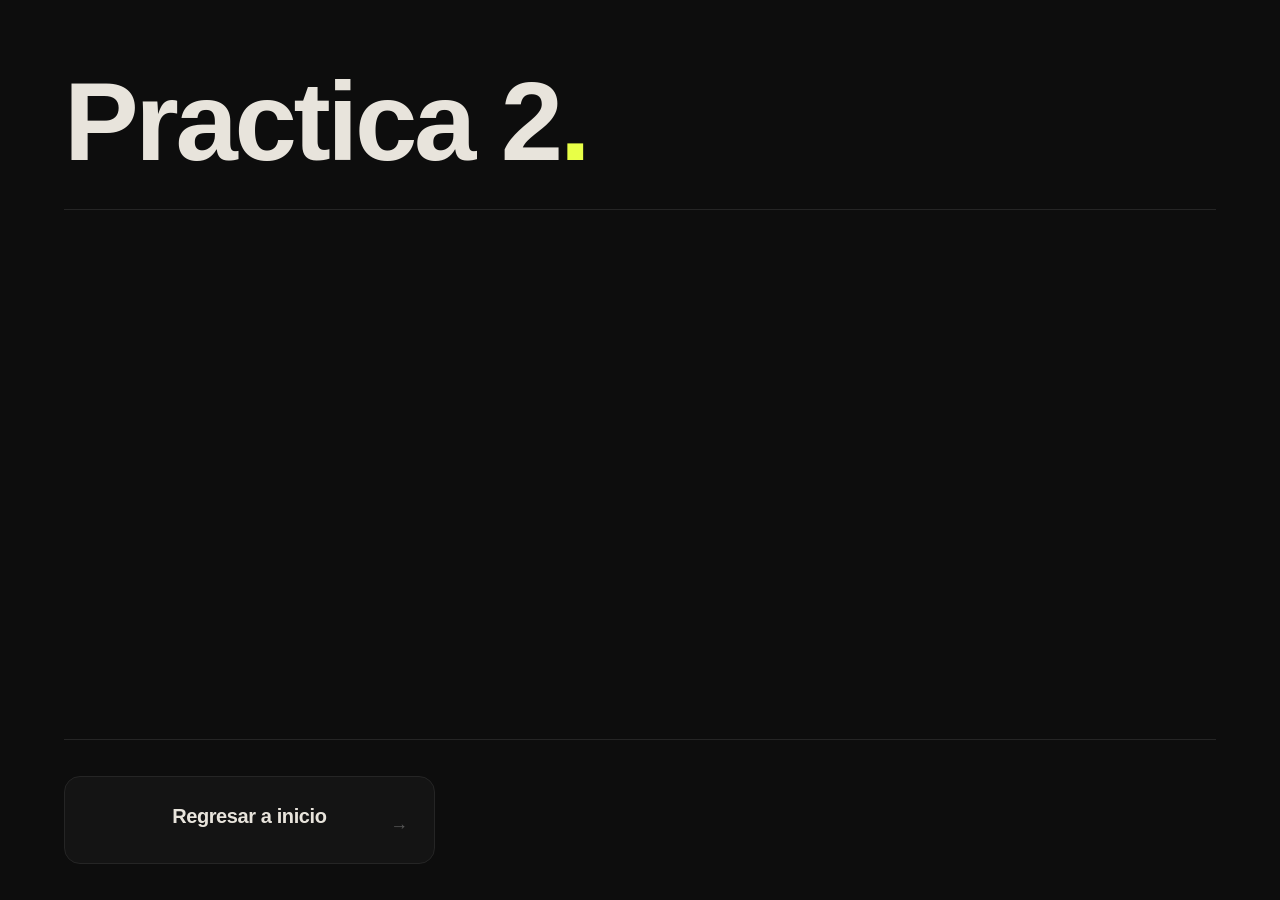
==== practica2.html @ 5b9fb8fa "estructura del index y creacion de archivos html y styles" ====
<!DOCTYPE html>
<html lang="en">
<head>
    <meta charset="UTF-8">
    <meta name="viewport" content="width=device-width, initial-scale=1.0">
    <title>Practica 2</title>
    <link rel="stylesheet" href="styles.css" />
</head>
<body>
    <header>
        <h1>Practica 2<span class="accent">.</span></h1>
    </header>

    <footer>
        <div class="grid">
            <a href="index.html"class="card">
                <div class="card-body">
                <h2>Regresar a inicio</h2>
                </div>
                <div class="card-arrow">→</div>
            </a>
        </div>
    </footer>
</body>
</html>
---- styles.css ----
/* ── Reset & Variables ─────────────────────────────── */
*, *::before, *::after {
  box-sizing: border-box;
  margin: 0;
  padding: 0;
}

:root {
  --bg:       #0d0d0d;
  --surface:  #141414;
  --border:   #252525;
  --text:     #e8e4dc;
  --muted:    #5a5a5a;
  --accent:   #e8ff47;
  --accent2:  #ff6b35;
  --font-display: 'Syne', sans-serif;
  --font-mono:    'DM Mono', monospace;
  --radius: 16px;
  --transition: 0.35s cubic-bezier(0.4, 0, 0.2, 1);
}

/* ── Base ──────────────────────────────────────────── */
html {
  font-size: 16px;
  scroll-behavior: smooth;
}

body {
  background-color: var(--bg);
  color: var(--text);
  font-family: var(--font-display);
  min-height: 100vh;
  padding: 0 clamp(1.5rem, 5vw, 4rem);
  display: flex;
  flex-direction: column;
}

/* ── Header ────────────────────────────────────────── */
header {
  padding: clamp(3rem, 8vh, 6rem) 0 clamp(2rem, 4vh, 3.5rem);
  border-bottom: 1px solid var(--border);
  margin-bottom: clamp(2.5rem, 5vh, 4rem);
}

.label {
  font-family: var(--font-mono);
  font-size: 0.72rem;
  letter-spacing: 0.15em;
  text-transform: uppercase;
  color: var(--muted);
  margin-bottom: 1rem;
}

header h1 {
  font-size: clamp(3.5rem, 10vw, 7rem);
  font-weight: 800;
  line-height: 0.9;
  letter-spacing: -0.03em;
  color: var(--text);
}

.accent {
  color: var(--accent);
}

.subtitle {
  margin-top: 1.2rem;
  font-size: 1rem;
  color: var(--muted);
  font-weight: 400;
  max-width: 420px;
}

/* ── Grid ──────────────────────────────────────────── */
.grid {
  display: grid;
  grid-template-columns: repeat(auto-fill, minmax(280px, 1fr));
  gap: 1.25rem;
}

/* ── Cards ─────────────────────────────────────────── */
.card {
  position: relative;
  display: flex;
  flex-direction: column;
  gap: 0.75rem;
  padding: 1.75rem;
  background: var(--surface);
  border: 1px solid var(--border);
  border-radius: var(--radius);
  text-decoration: none;
  color: var(--text);
  overflow: hidden;
  transition:
    transform var(--transition),
    border-color var(--transition),
    box-shadow var(--transition);
}

/* Shine sweep on hover */
.card::before {
  content: '';
  position: absolute;
  inset: 0;
  background: linear-gradient(
    120deg,
    transparent 30%,
    rgba(232, 255, 71, 0.06) 50%,
    transparent 70%
  );
  transform: translateX(-100%);
  transition: transform 0.55s ease;
  pointer-events: none;
}

/* Top accent line */
.card::after {
  content: '';
  position: absolute;
  top: 0;
  left: 0;
  right: 0;
  height: 2px;
  background: var(--accent);
  transform: scaleX(0);
  transform-origin: left;
  transition: transform var(--transition);
}

.card:hover {
  transform: translateY(-6px);
  border-color: #333;
  box-shadow:
    0 20px 40px rgba(0, 0, 0, 0.5),
    0 0 0 1px rgba(232, 255, 71, 0.08);
}

.card:hover::before {
  transform: translateX(100%);
}

.card:hover::after {
  transform: scaleX(1);
}

/* Highlight card variant */
.card--highlight {
  background: #131a00;
  border-color: rgba(232, 255, 71, 0.18);
}

.card--highlight::after {
  background: var(--accent);
}

/* ── Card internals ─────────────────────────────────── */
.card-num {
  font-family: var(--font-mono);
  font-size: 0.68rem;
  color: var(--muted);
  letter-spacing: 0.1em;
  transition: color var(--transition);
}

.card:hover .card-num {
  color: var(--accent);
}

.card-body h2 {
  font-size: 1.25rem;
  font-weight: 700;
  letter-spacing: -0.02em;
  margin-bottom: 0.45rem;
  transition: color var(--transition);
}

.card:hover .card-body h2 {
  color: var(--accent);
}

.card-body p {
  font-size: 0.85rem;
  line-height: 1.6;
  color: var(--muted);
  font-family: var(--font-mono);
  font-weight: 300;
}

.card-tag {
  display: inline-block;
  font-family: var(--font-mono);
  font-size: 0.65rem;
  letter-spacing: 0.08em;
  padding: 0.3em 0.75em;
  border: 1px solid var(--border);
  border-radius: 100px;
  color: var(--muted);
  margin-top: auto;
  width: fit-content;
  transition:
    border-color var(--transition),
    color var(--transition),
    background var(--transition);
}

.card:hover .card-tag {
  border-color: var(--accent);
  color: var(--accent);
  background: rgba(232, 255, 71, 0.06);
}

.card-arrow {
  position: absolute;
  bottom: 1.6rem;
  right: 1.6rem;
  font-size: 1.1rem;
  color: var(--muted);
  transition:
    color var(--transition),
    transform var(--transition);
}

.card:hover .card-arrow {
  color: var(--accent);
  transform: translate(4px, -4px);
}

/* ── Footer ─────────────────────────────────────────── */
footer {
  margin-top: auto;
  padding: clamp(2rem, 4vh, 3rem) 0;
  border-top: 1px solid var(--border);
  text-align: center;
}

footer p {
  font-family: var(--font-mono);
  font-size: 0.75rem;
  color: var(--muted);
}

footer code {
  color: var(--accent);
  font-style: italic;
}

/* ── Animations on load ─────────────────────────────── */
@keyframes fadeUp {
  from {
    opacity: 0;
    transform: translateY(24px);
  }
  to {
    opacity: 1;
    transform: translateY(0);
  }
}

header {
  animation: fadeUp 0.6s ease both;
}

.card {
  animation: fadeUp 0.5s ease both;
}

.card:nth-child(1) { animation-delay: 0.1s; }
.card:nth-child(2) { animation-delay: 0.18s; }
.card:nth-child(3) { animation-delay: 0.26s; }
.card:nth-child(4) { animation-delay: 0.34s; }
.card:nth-child(5) { animation-delay: 0.42s; }
.card:nth-child(6) { animation-delay: 0.5s; }

/* ── Responsive ─────────────────────────────────────── */
@media (max-width: 500px) {
  .grid {
    grid-template-columns: 1fr;
  }
}

button{
  color:white;
}
button:hover{
  transform: translateY(-6px);
  border-color: #333;
  box-shadow:
    0 20px 40px rgba(0, 0, 0, 0.5),
    0 0 0 1px rgba(232, 255, 71, 0.08);
}
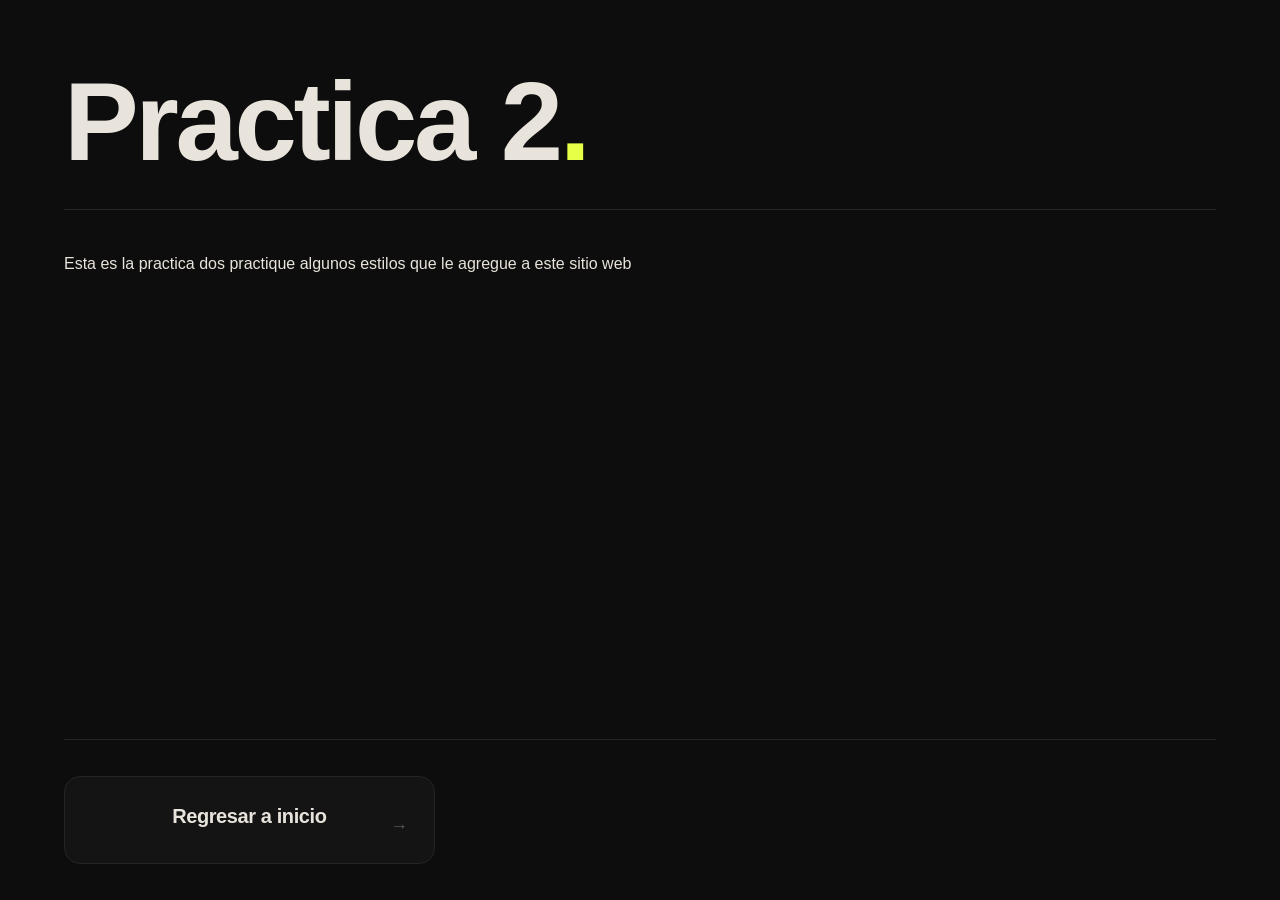
==== commit 62519ca3: "Modificaciones de la practica 2" ====
--- a/practica2.html
+++ b/practica2.html
@@ -10,7 +10,12 @@
     <header>
         <h1>Practica 2<span class="accent">.</span></h1>
     </header>
+    <main>
+        <p>
+            Esta es la practica dos practique algunos estilos que le agregue a este sitio web
+        </p>
 
+    </main>
     <footer>
         <div class="grid">
             <a href="index.html"class="card">
